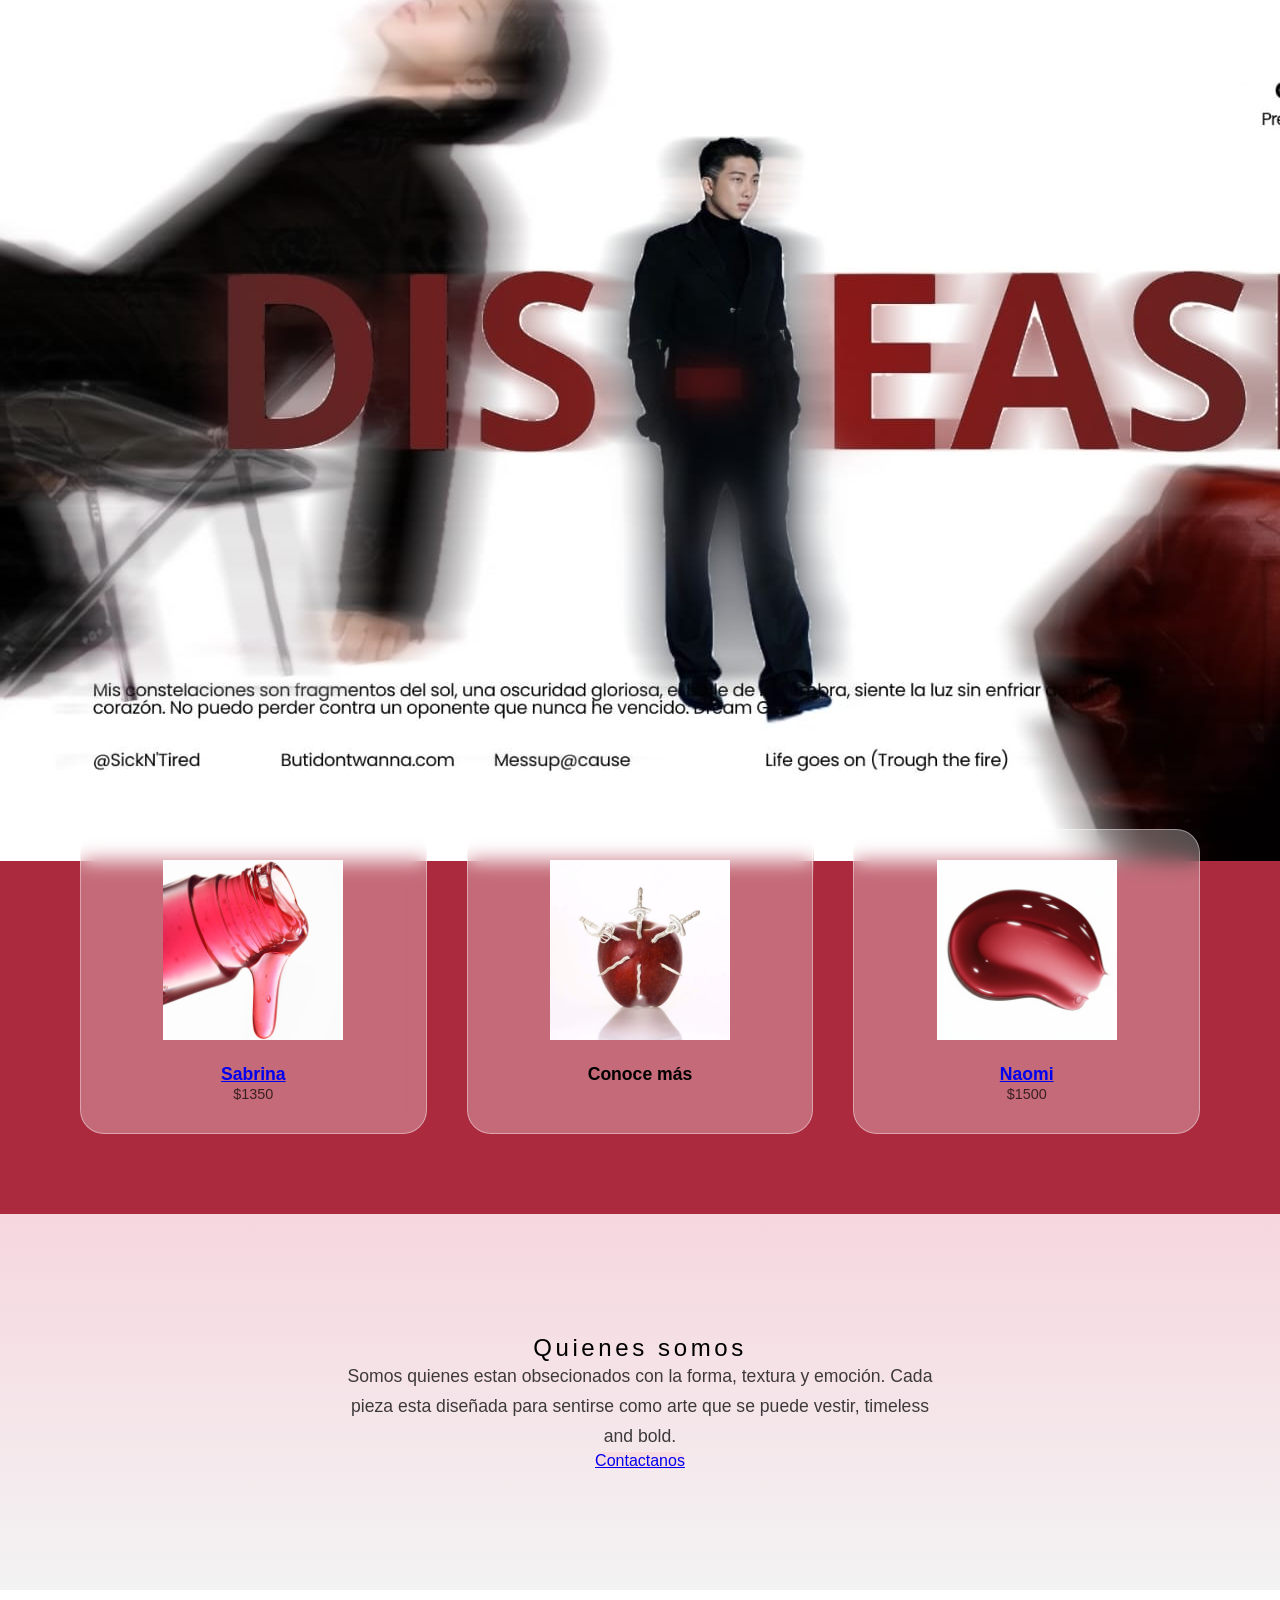
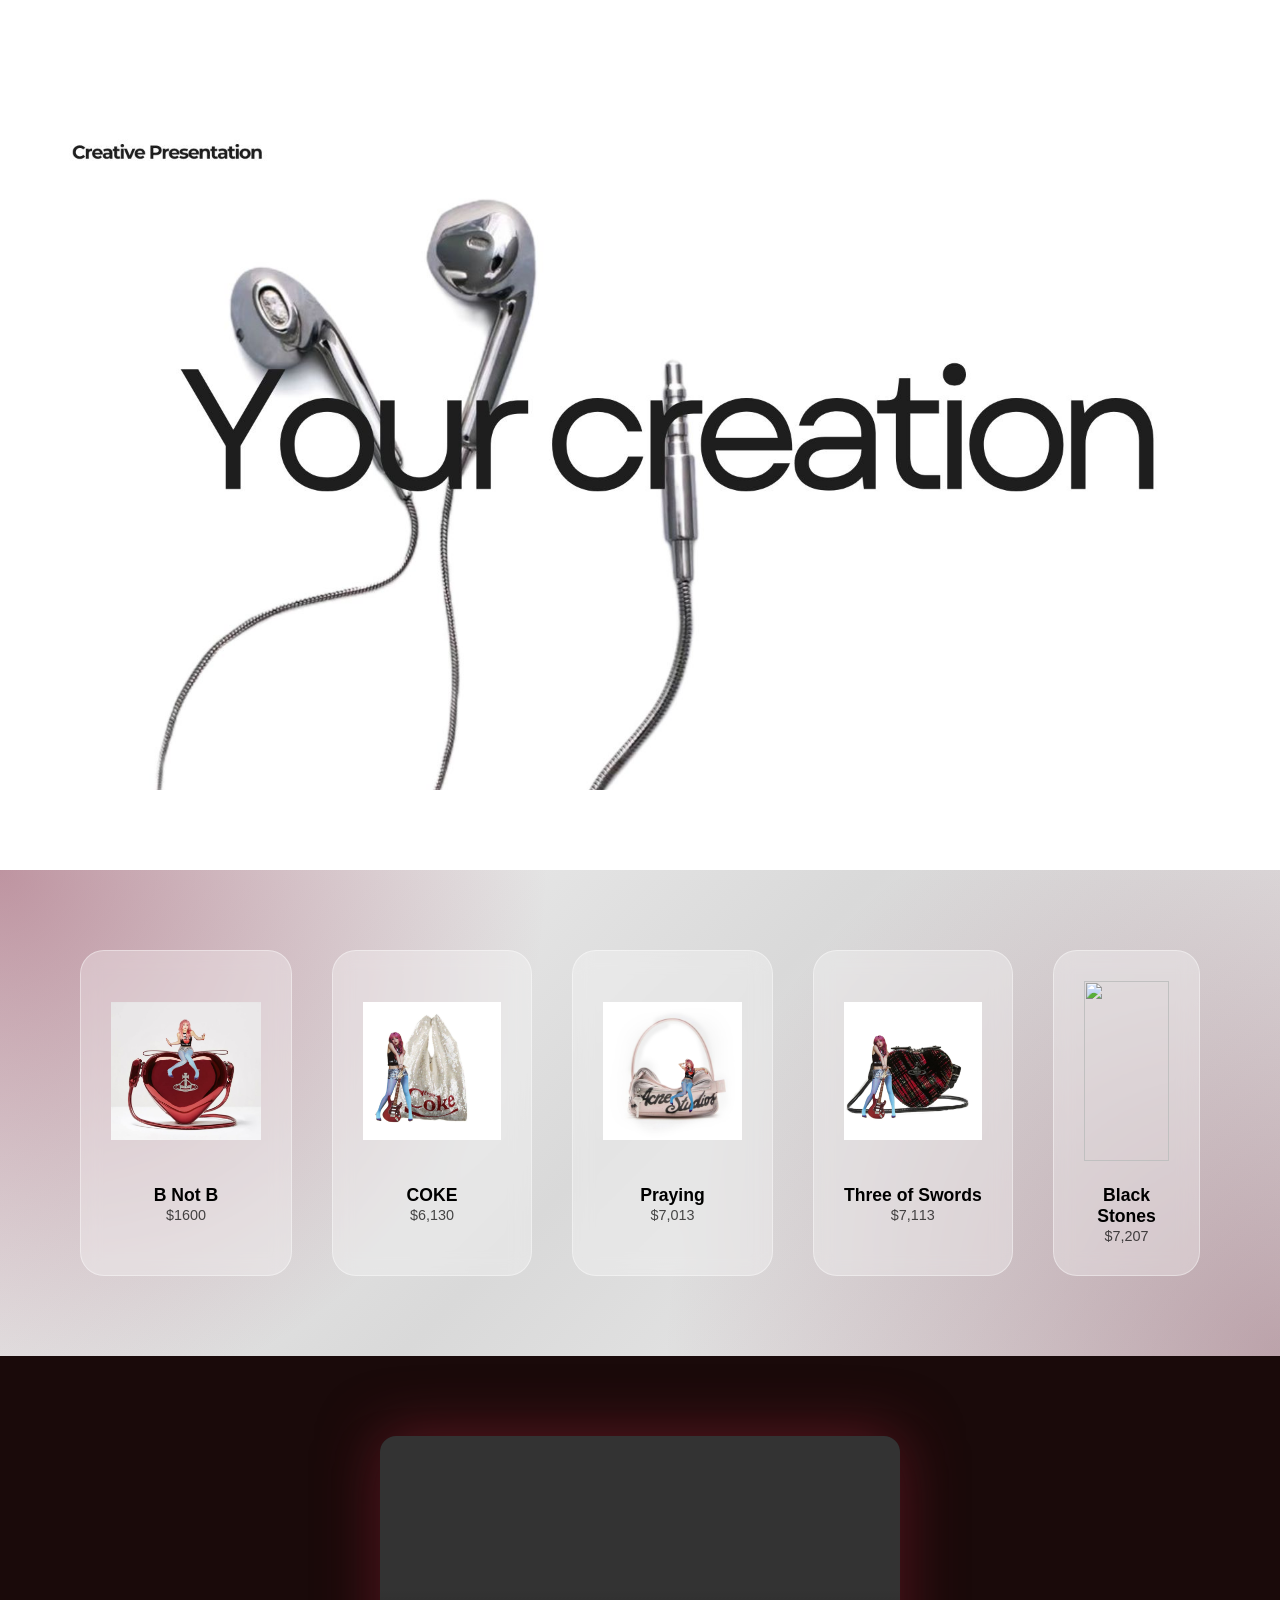
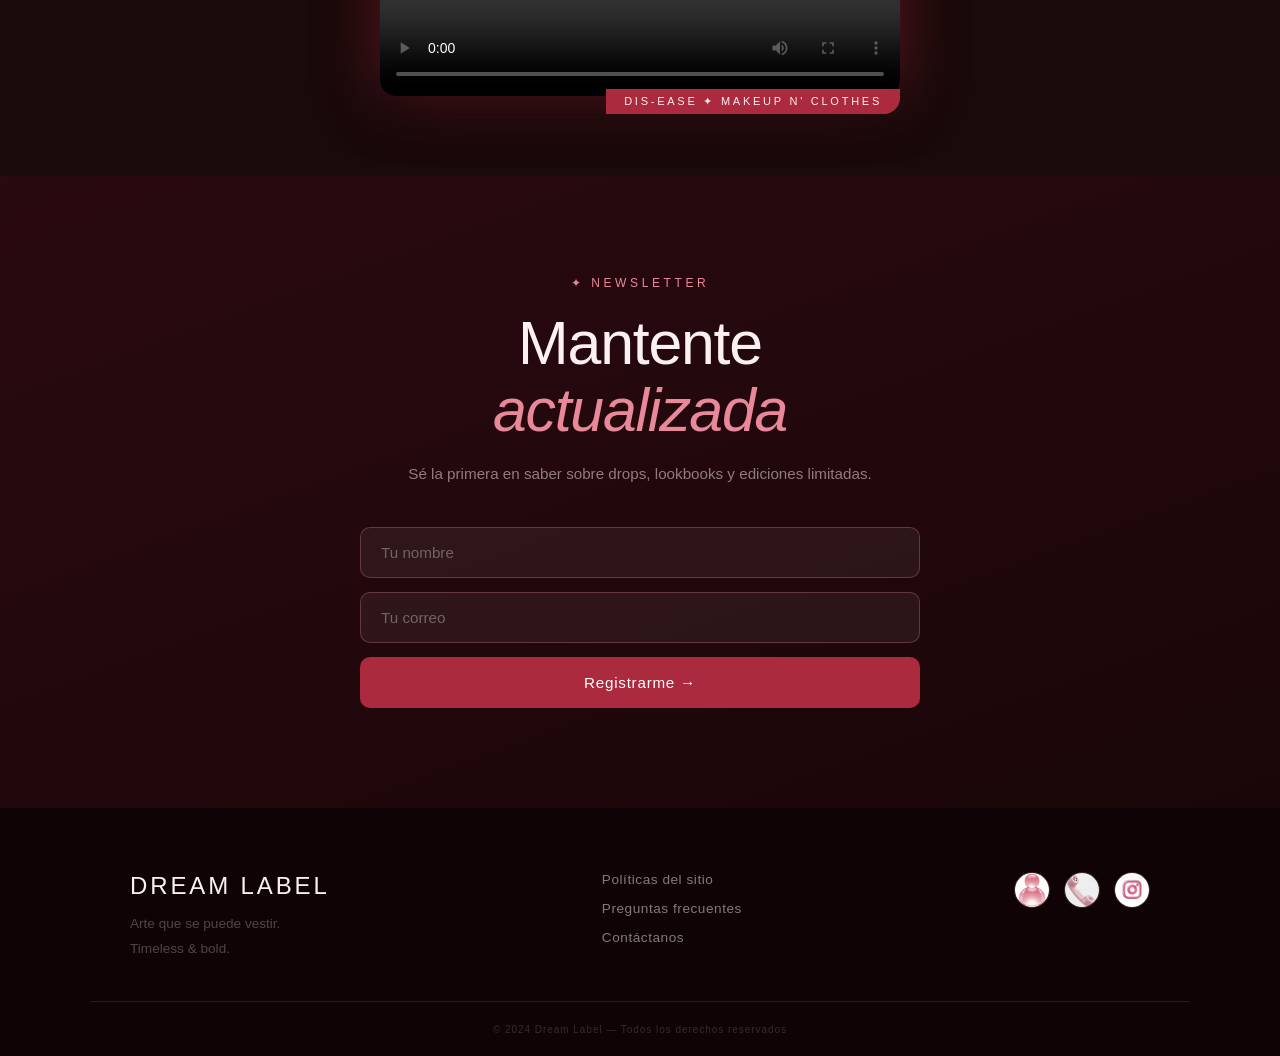
==== index 1.html @ e976645a "Add files via upload" ====
<!DOCTYPE html>
<html>
<head>
	<meta charset="utf-8">
	<meta name="viewport" content="width=device-width, initial-scale=1">
	<title>PAGWEB821</title>
	<link rel="stylesheet" type="text/css" href="decoracion 1.css">
</head>
<body>
	<header class="encabezado" role="banner">
 	<div class="contenedor">
 		<a href="#" class="logo">
 			<img src="logo.jpg" alt="logito">
 		</a>
 		<nav role ="navigation">
 			<ul>
 				<li><a href="#">Nosotros</a></li>
 				<li><a href="#">Servicio</a></li>
 				<li><a href="#">Contactanos</a></li>
 			</ul>
 		</nav>
 	</div>
 </header>
	<section class="hero">
	<img src="diseaselogo.jpeg" class="hero-img" alt="Marca">
	</section>
<section class="products">
	<div class="card">
		<img src="botelladegloss.jpeg" alt="Labial 1" >
		<h3><a href="index2.html">Sabrina</a></h3>
		<span>$1350</span>
	</div>
	<div class="card">
		<img src="tresespadas.jpeg" alt="tonos">
		<h3>Conoce más</h3>
	</div>
	<div class="card">	
		<img src="gloss.jpeg" alt="Labial 2">
		<h3><a href="index3.html"> Naomi</a></h3>
		<span>$1500</span>
	</div>
	
</section>
<section class="about">
<div class="about-text">
<h2>Quienes somos</h2>
<p>	
	Somos quienes estan obsecionados con la forma, textura y emoción.
	Cada pieza esta diseñada para sentirse como arte que se puede vestir, timeless and bold.
</p>	
<a href="#contact"class="bts">Contactanos</a>
</div>	
</section>
<section class="headline"></section>
<section class="products alt">
	<div class="card">
		<img src="redbagvw.jpeg">
		<h3>B Not B</h3>
		<span>$1600</span>
	</div>
	<div class="card">
	<img src="coke.jpeg">
	<h3>COKE</h3>
	<span>$6,130</span>	
	</div>
	<div class="card">
		<img src="acnestudios.jpeg">
		<h3>Praying</h3>
		<span>$7,013</span>
	</div>
	<div class="card">
		<img src="rednblackvw.jpeg">
			<h3>Three of Swords</h3>
			<span>$7,113</span>
	</div>
	<div class="card">
		<img src="vwbag.jpeg">
		<h3>Black Stones</h3>
		<span>$7,207</span>
	</div>
</section>
<section class="video-section">
		<div class="video-wrap">
			<video controls>
				<source src="videovictoria.mp4" type="video/mp4">
			</video>
			<div class="video-label">Dis-ease ✦ Makeup N' Clothes</div>
		</div>
	</section>
	<section class="suscripcion" id="contact">
		<div class="sus-inner">
			<p class="sus-eyebrow">✦ Newsletter</p>
			<h2 class="sus-titulo">Mantente<br><em>actualizada</em></h2>
			<p class="sus-sub">Sé la primera en saber sobre drops, lookbooks y ediciones limitadas.</p>
			<div class="sus-form">
				<input type="text" placeholder="Tu nombre" required>
				<input type="email" placeholder="Tu correo" required>
				<button type="button">Registrarme →</button>
			</div>
		</div>
	</section>
	<footer class="piedepagina" role="contentinfo">
		<div class="footer-inner">
			<div class="footer-brand">
				<span class="footer-logo">Dream Label</span>
				<p>Arte que se puede vestir.<br>Timeless & bold.</p>
			</div>
			<nav class="footer-nav">
				<a href="#">Políticas del sitio</a>
				<a href="#">Preguntas frecuentes</a>
				<a href="#">Contáctanos</a>
			</nav>
			<div class="footer-social">
				<a href="#" title="Perfil"><img src="perfil.jpg" alt="perfil"></a>
				<a href="#" title="telefono"><img src="telefono.jpg" alt="telefono"></a>
				<a href="#" title="instagram"><img src="insta.jpg" alt="instagram"></a>
			</div>
		</div>
		<div class="footer-bottom">
			<small>© 2024 Dream Label — Todos los derechos reservados</small>
		</div>
	</footer>

</body>
</html>
---- decoracion 1.css ----
*{
	margin: 	0;
	padding: 	0;
	box-sizing: border-box;
	font-family:'Helvetica Neue', sans-serif;
}
.body{
		background: #f7f4f2;
		color: 	#222;
}
.encabezado{ 
background: #800000; 
overflow: hidden;
}
.logo{
    float: left;
   position: relative;
    top: 15px; 
}
.logo img{
  width: 120px;
  height: auto;
}
.encabezado nav{ 
float: right; 
}
.encabezado nav ul{ 
margin: 0;
padding: 0;
list-style: none;
}
.encabezado nav ul li{ 
display: inline-block;
margin-right: -4px;
}
.encabezado nav ul li a{ 
display: block;
color: #fafbfd;
padding: 28px;
border-left: 1px solid #696969;
text-decoration: none;
}
.encabezado nav ul li a:hover{ 
background: #800000;
}
.hero{
	position: 	relative;
	height: 75vh;
	display: flex;
	align-items: center;
}
.products{
	display: 	grid;
	grid-template-columns: 	repeat(	auto-fit,minmax(220px, 1fr));
	gap: 40px;
	padding: 80px;
	background: #ab2a3e;
}
.card{
	background: rgba( 255, 255, 255, 0.3);
	border-radius: 	24px;
	padding: 	30px;
	text-align: center;
	transition: 	all 0.3s ease;
	cursor: 	pointer	;
	position: 	relative;
}
.card{
	backdrop-filter: 	blur(	10px);
	border: 1px solid rgba(	255,255,255, 0.4);	
}
.card img{
	width: 	100%;
	height: 180px;
	object-fit: contain;
	transition: transform 0.4s ease;
}
.card h3{
	margin-top: 20px;
	font-size: 	1.1rem;
}
.card span{
	font-size: 	0.9rem;
	opacity: 	0.7;
}
.card:hover{
	transform: 	translateY(	-15px);
	box-shadow: 	0 30px 60px rgba(0, 0, 0, 0.15);
}
.card:hover img{
	transform: 	scale(1.05);
}
.about{
	padding: 	120px 80px;
	background: linear-gradient(180deg,#f6d6df,#f3f3f3 );
	display: 	flex;
	justify-content: 	center;
}
.about-text{
	max-width: 	600px;
	text-align: 	center;
}
.about h2{
	font-size: 	4rems;
	letter-spacing: 0.15em;
	font-weight: 300;
}
.about p{
	font-size: 	1.1rem;
	line-height: 1.7;
	opacity: 	0.75;
}
.bts{
	background: rgba(	255,192,203, 0.3);
		backdrop-filter: blur(10px);
		border-radius: 999px;
		border:1px solid rgba(255, 255, 255, 0.4);
}

.headline{
	height: 80vh;
	background-image: 	url(headliner.jpeg);
	background-repeat: 	no-repeat;
	background-size: cover;
	background-position: center top;
	background-color:#ededed ;
	margin: 80px auto;
	position: relative	;
}
.products.alt{
  display: flex;
  gap: 40px;
  padding: 80px;
  overflow-x: auto;
  scroll-snap-type: x mandatory;
    background:
  radial-gradient(circle at top left, rgba(123, 30, 58, 0.45), transparent 40%),
  radial-gradient(circle at bottom right, rgba(90, 18, 40, 0.35), transparent 45%),
  linear-gradient(135deg, #f5f5f5, #d9d9d9, #f0f0f0);

}

.video-section {
  background: #1a0a0a;
  padding: 80px;
  display: flex;
  justify-content: center;
  align-items: center;
}
.video-wrap {
  position: relative;
  display: inline-block;
}
.video-wrap video {
  display: block;
  width: 520px;
  max-width: 90vw;
  border-radius: 16px;
  box-shadow: 0 0 60px rgba(171, 42, 62, 0.5), 0 20px 40px rgba(0,0,0,0.6);
}
.video-label {
  position: absolute;
  bottom: -18px;
  right: 0;
  background: #ab2a3e;
  color: #fdf0f2;
  font-size: 11px;
  letter-spacing: 0.25em;
  text-transform: uppercase;
  padding: 6px 18px;
  border-radius: 0 0 16px 0;
}
.suscripcion {
  background: linear-gradient(160deg, #2a0a10, #1a0608);
  padding: 100px 40px;
  display: flex;
  justify-content: center;
}
.sus-inner {
  max-width: 560px;
  width: 100%;
  text-align: center;
}
.sus-eyebrow {
  color: #e8889a;
  font-size: 12px;
  letter-spacing: 0.3em;
  text-transform: uppercase;
  margin-bottom: 20px;
}
.sus-titulo {
  font-size: clamp(2.4rem, 5vw, 3.8rem);
  font-weight: 200;
  color: #fdf0f2;
  line-height: 1.1;
  letter-spacing: -0.02em;
  margin-bottom: 18px;
}
.sus-titulo em {
  font-style: italic;
  color: #e8889a;
  font-weight: 400;
}
.sus-sub {
  color: rgba(253, 240, 242, 0.5);
  font-size: 0.95rem;
  line-height: 1.7;
  margin-bottom: 40px;
}
.sus-form {
  display: flex;
  flex-direction: column;
  gap: 14px;
}
.sus-form input {
  background: rgba(255,255,255,0.06);
  border: 1px solid rgba(232, 136, 154, 0.3);
  border-radius: 10px;
  padding: 16px 20px;
  color: #fdf0f2;
  font-size: 0.95rem;
  outline: none;
  transition: border-color 0.2s;
}
.sus-form input::placeholder { color: rgba(253,240,242,0.35); }
.sus-form input:focus { border-color: #e8889a; }
.sus-form button {
  background: #ab2a3e;
  color: white;
  border: none;
  border-radius: 10px;
  padding: 17px;
  font-size: 0.95rem;
  letter-spacing: 0.05em;
  cursor: pointer;
  transition: background 0.2s, transform 0.15s;
}
.sus-form button:hover { background: #c73352; transform: translateY(-2px); }
.piedepagina {
  background: #0f0305;
  color: rgba(253,240,242,0.55);
  padding: 0;
}
.footer-inner {
  max-width: 1100px;
  margin: 0 auto;
  padding: 64px 40px 40px;
  display: flex;
  flex-wrap: wrap;
  gap: 48px;
  align-items: flex-start;
  justify-content: space-between;
  border-bottom: 1px solid rgba(232,136,154,0.15);
}
.footer-brand .footer-logo {
  display: block;
  font-size: 1.5rem;
  font-weight: 300;
  letter-spacing: 0.12em;
  color: #fdf0f2;
  text-transform: uppercase;
  margin-bottom: 12px;
}
.footer-brand p {
  font-size: 0.85rem;
  line-height: 1.8;
  opacity: 0.5;
}
.footer-nav {
  display: flex;
  flex-direction: column;
  gap: 14px;
}
.footer-nav a {
  color: rgba(253,240,242,0.5);
  text-decoration: none;
  font-size: 0.85rem;
  letter-spacing: 0.04em;
  transition: color 0.2s;
}
.footer-nav a:hover { color: #e8889a; }
.footer-social {
  display: flex;
  gap: 14px;
  align-items: center;
}
.footer-social a img {
  width: 36px;
  height: 36px;
  object-fit: cover;
  border-radius: 50%;
  filter: grayscale(30%);
  border: 1px solid rgba(232,136,154,0.25);
  transition: border-color 0.2s, transform 0.2s;
}
.footer-social a:hover img {
  border-color: #e8889a;
  transform: scale(1.1);
}
.footer-bottom {
  text-align: center;
  padding: 20px 40px;
  font-size: 0.75rem;
  letter-spacing: 0.08em;
  opacity: 0.3;
}
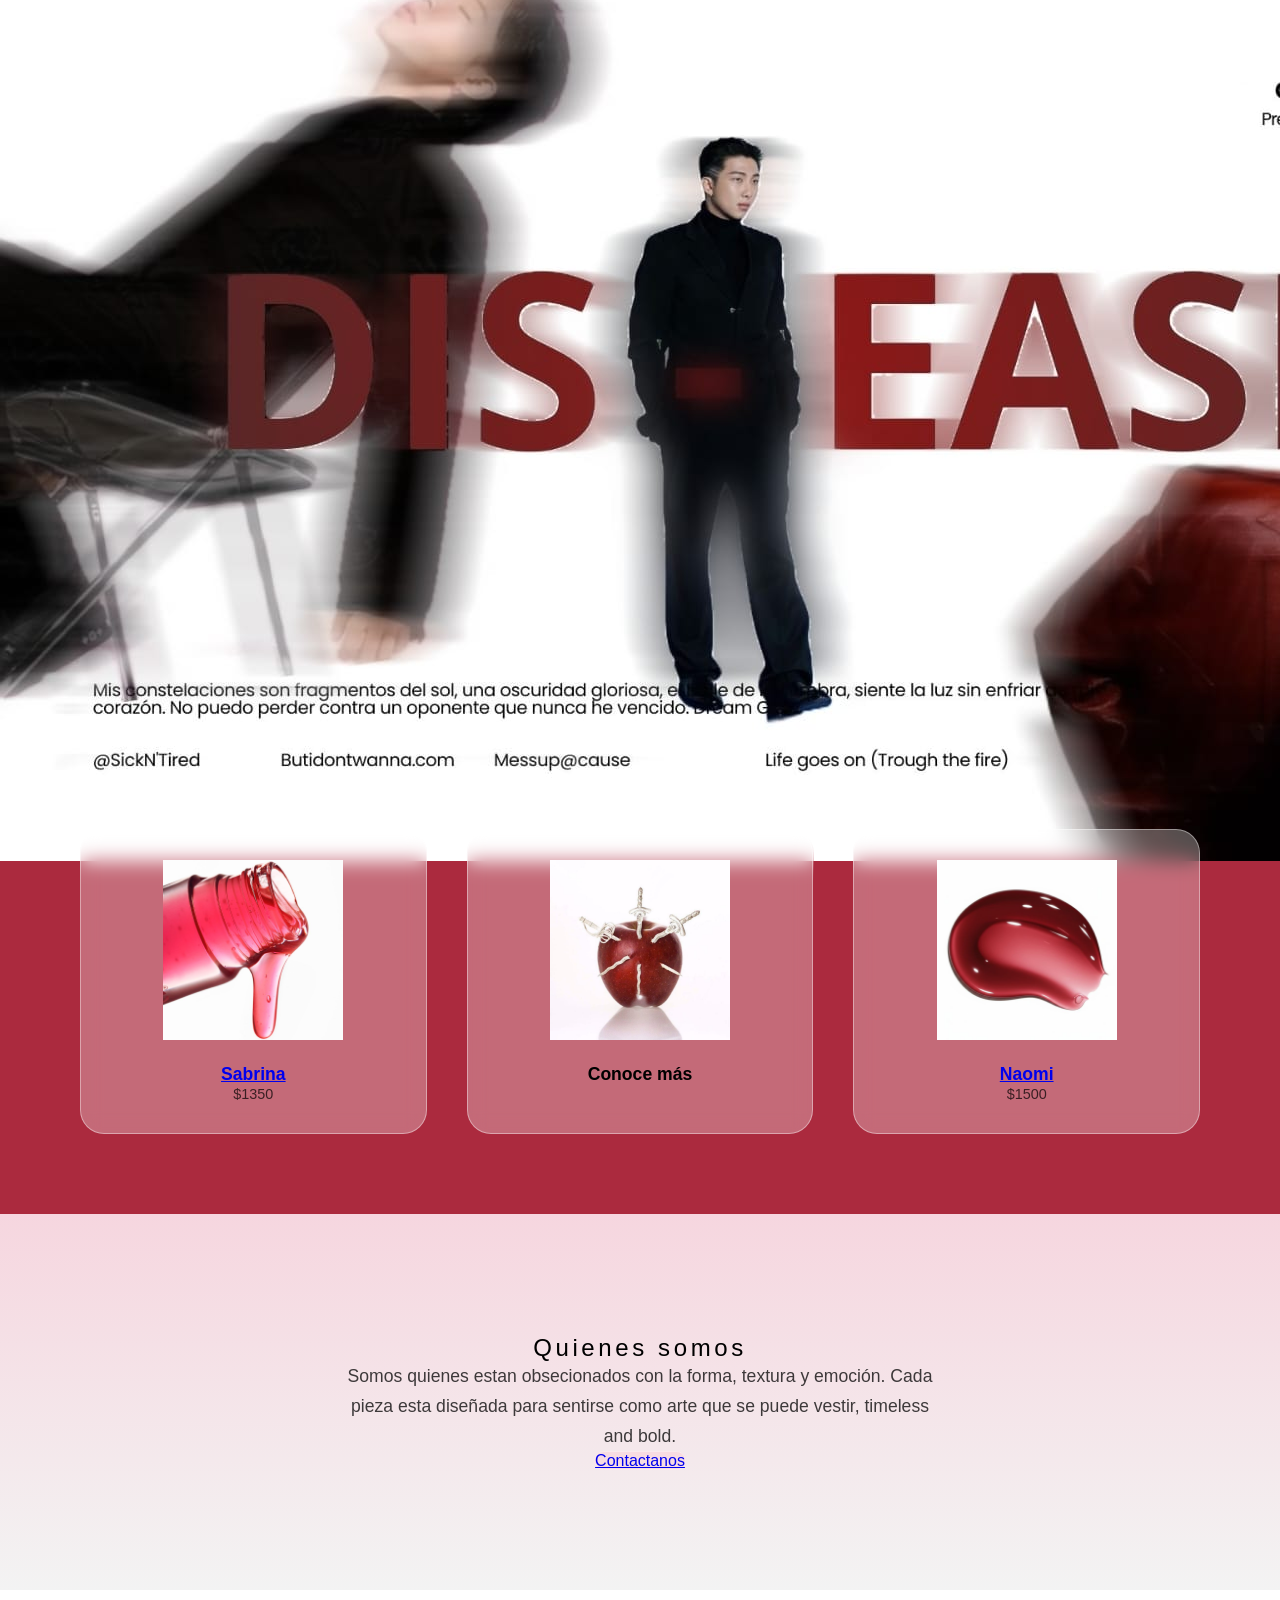
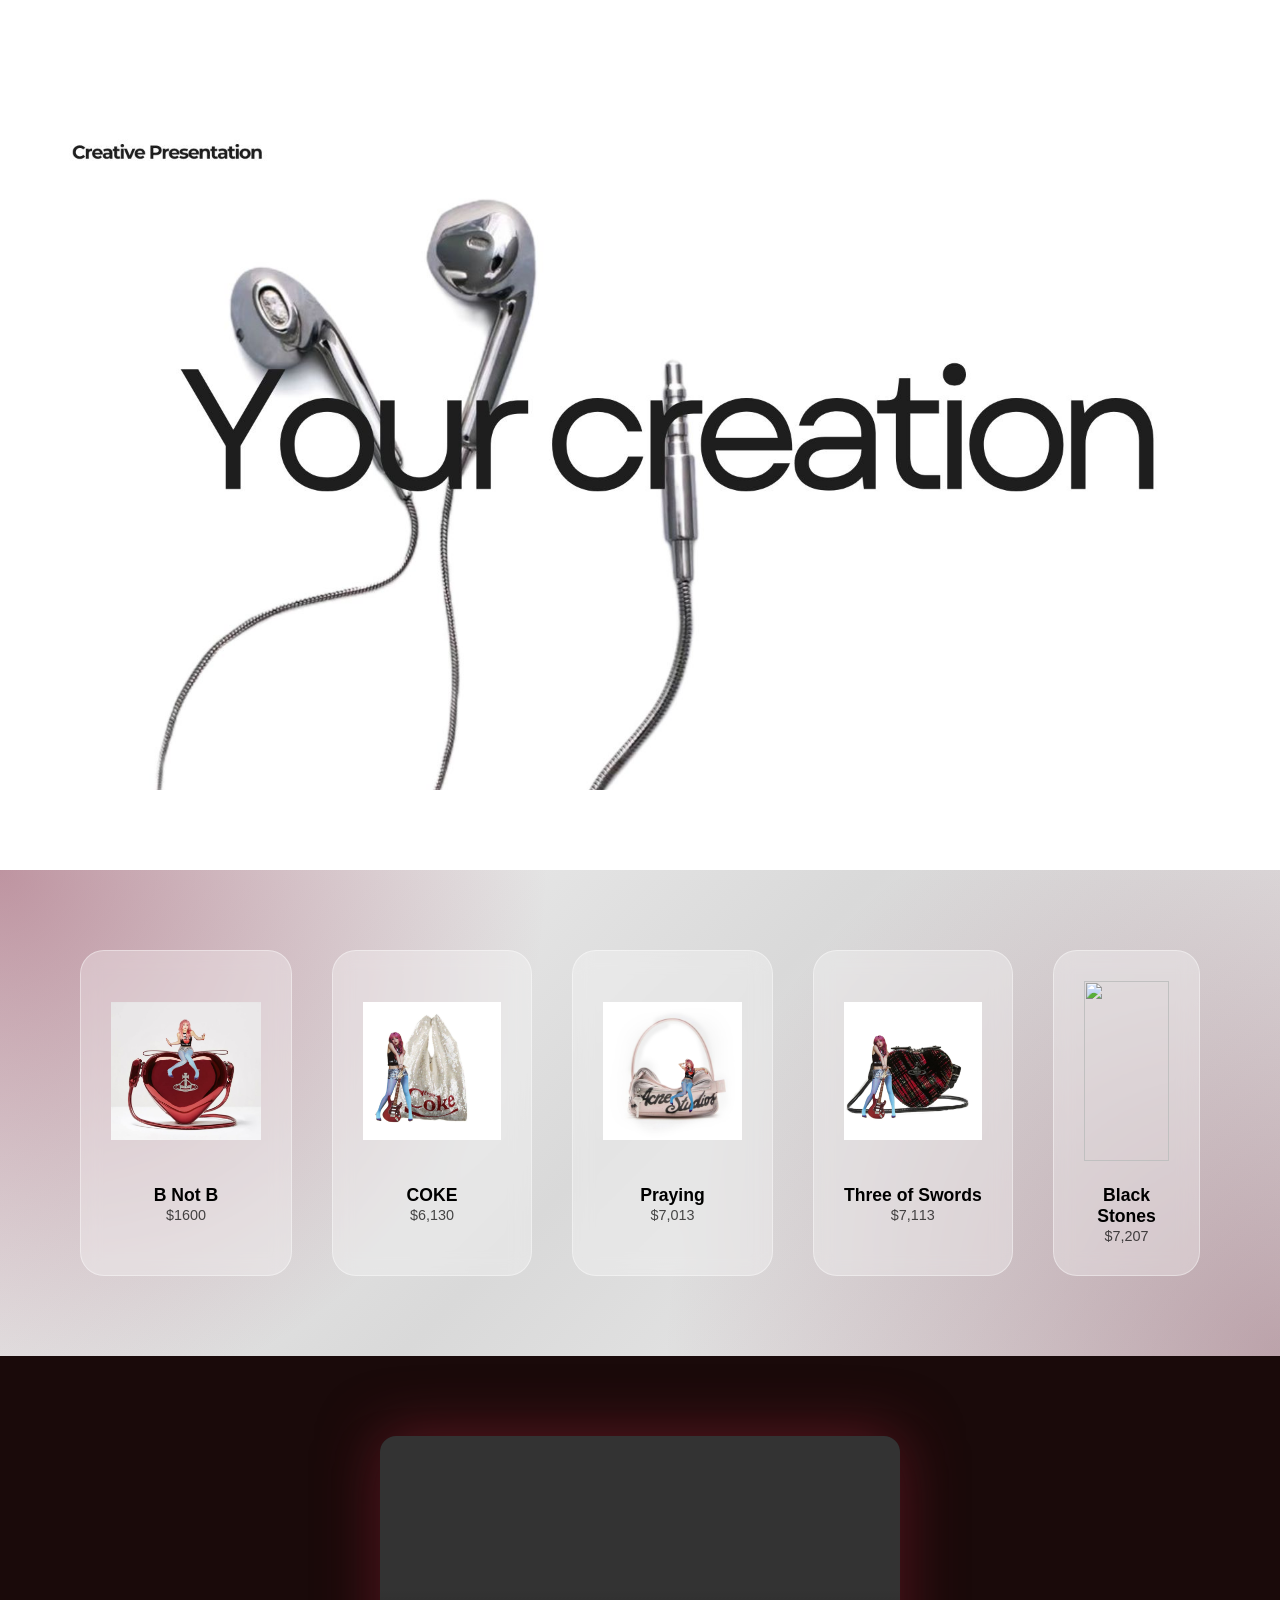
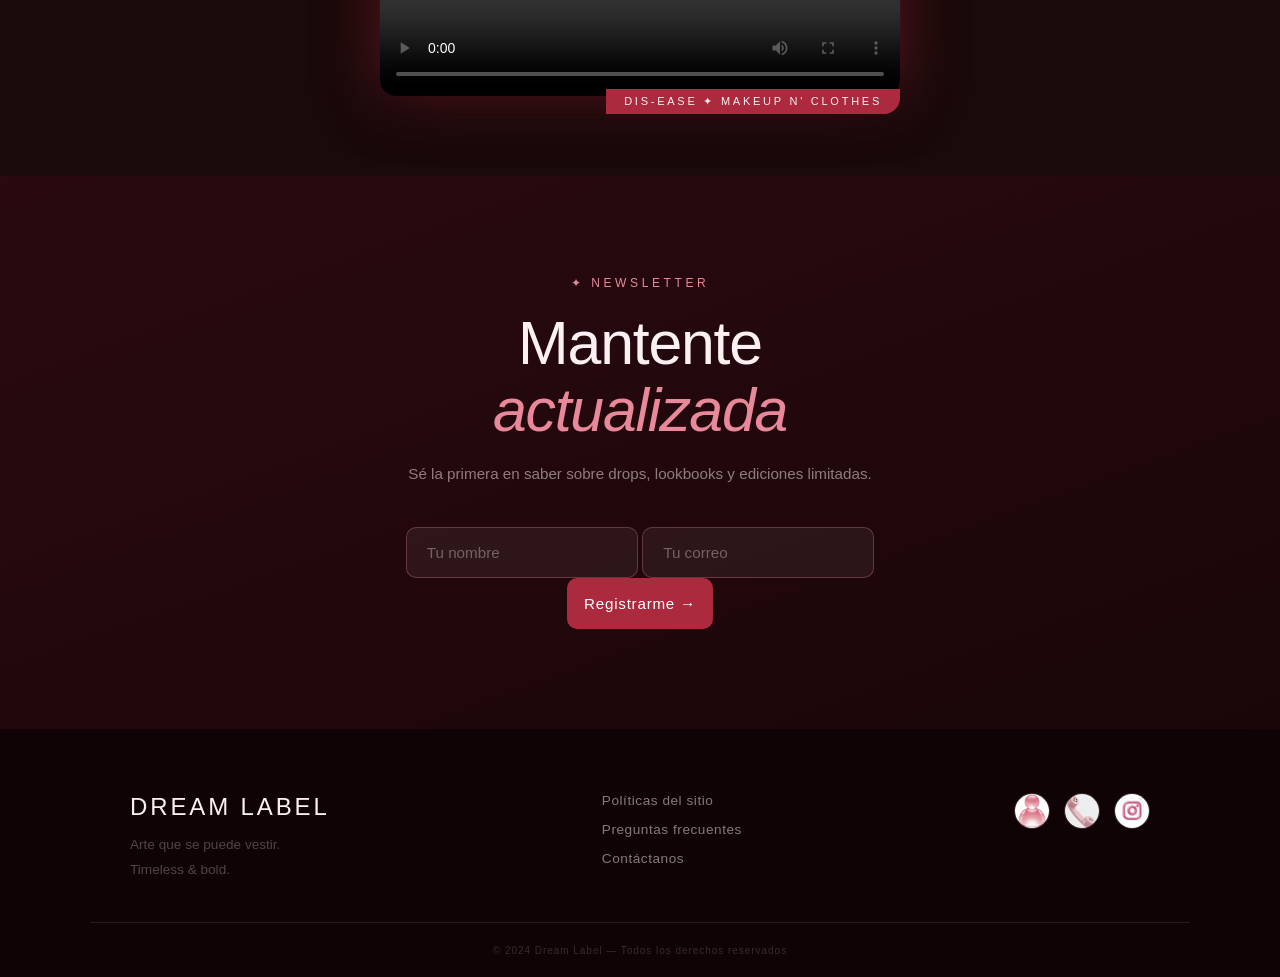
==== commit 387f42c1: "Revise index 1.html structure and add newsletter form Updated the HTML structure and added a form fo" ====
--- a/index 1.html
+++ b/index 1.html
@@ -93,6 +93,10 @@
 			<h2 class="sus-titulo">Mantente<br><em>actualizada</em></h2>
 			<p class="sus-sub">Sé la primera en saber sobre drops, lookbooks y ediciones limitadas.</p>
 			<div class="sus-form">
+				<form
+					action=https://formspree.io/f/xvzykwaz
+				  method="POST"
+				>
 				<input type="text" placeholder="Tu nombre" required>
 				<input type="email" placeholder="Tu correo" required>
 				<button type="button">Registrarme →</button>
@@ -122,4 +126,4 @@
 	</footer>
 
 </body>
-</html>+</html>
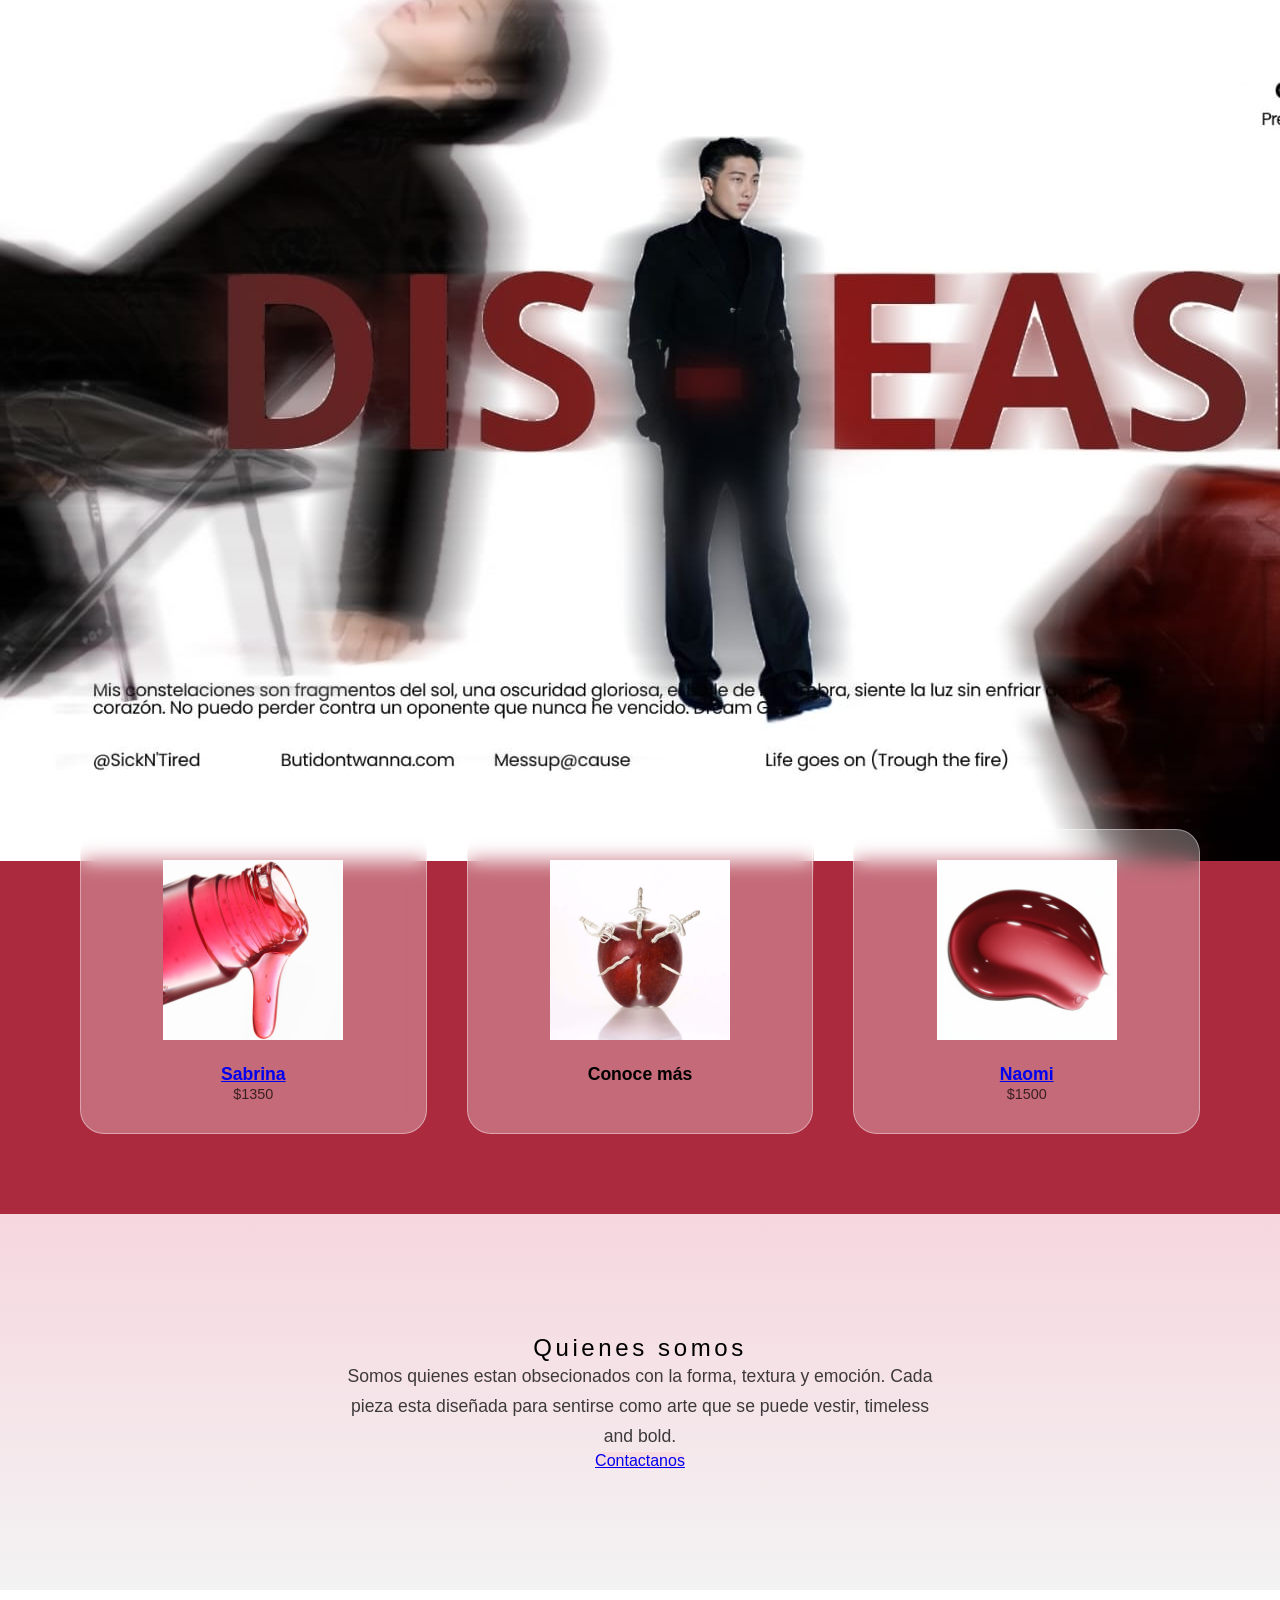
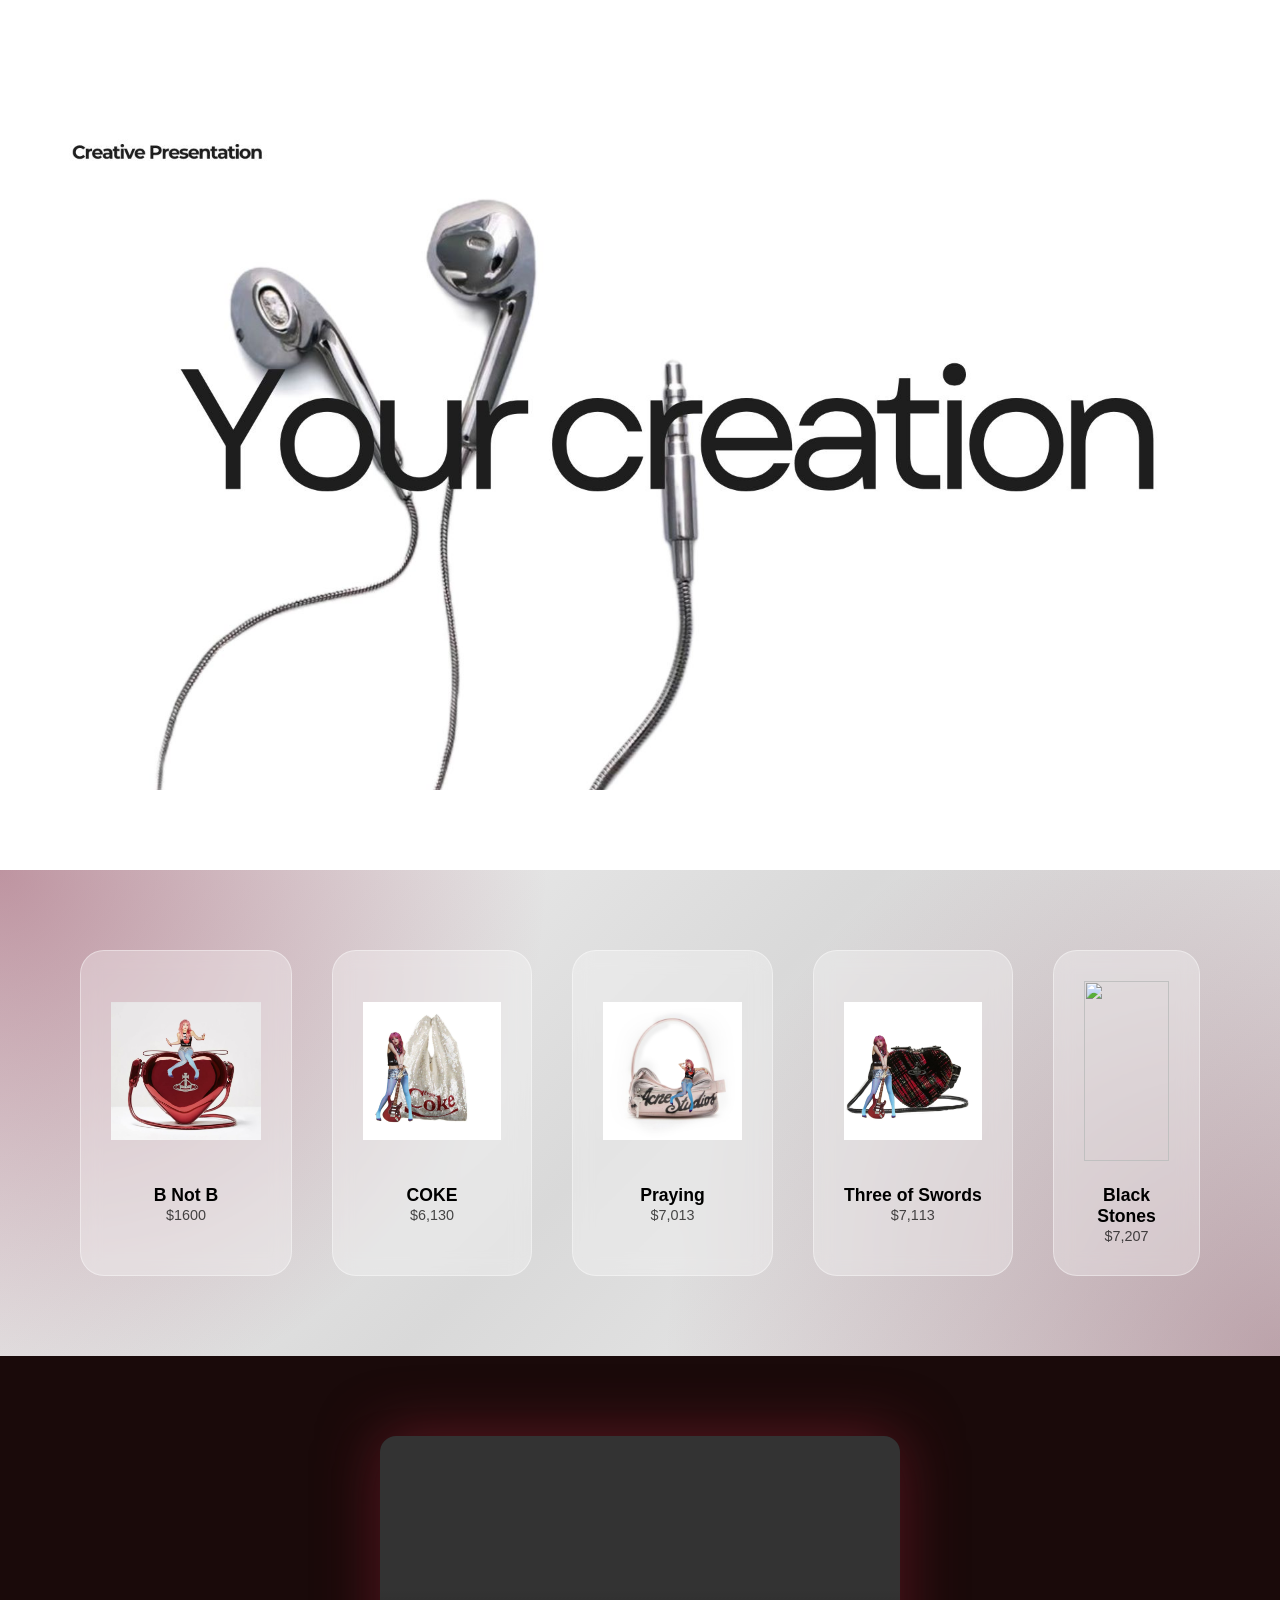
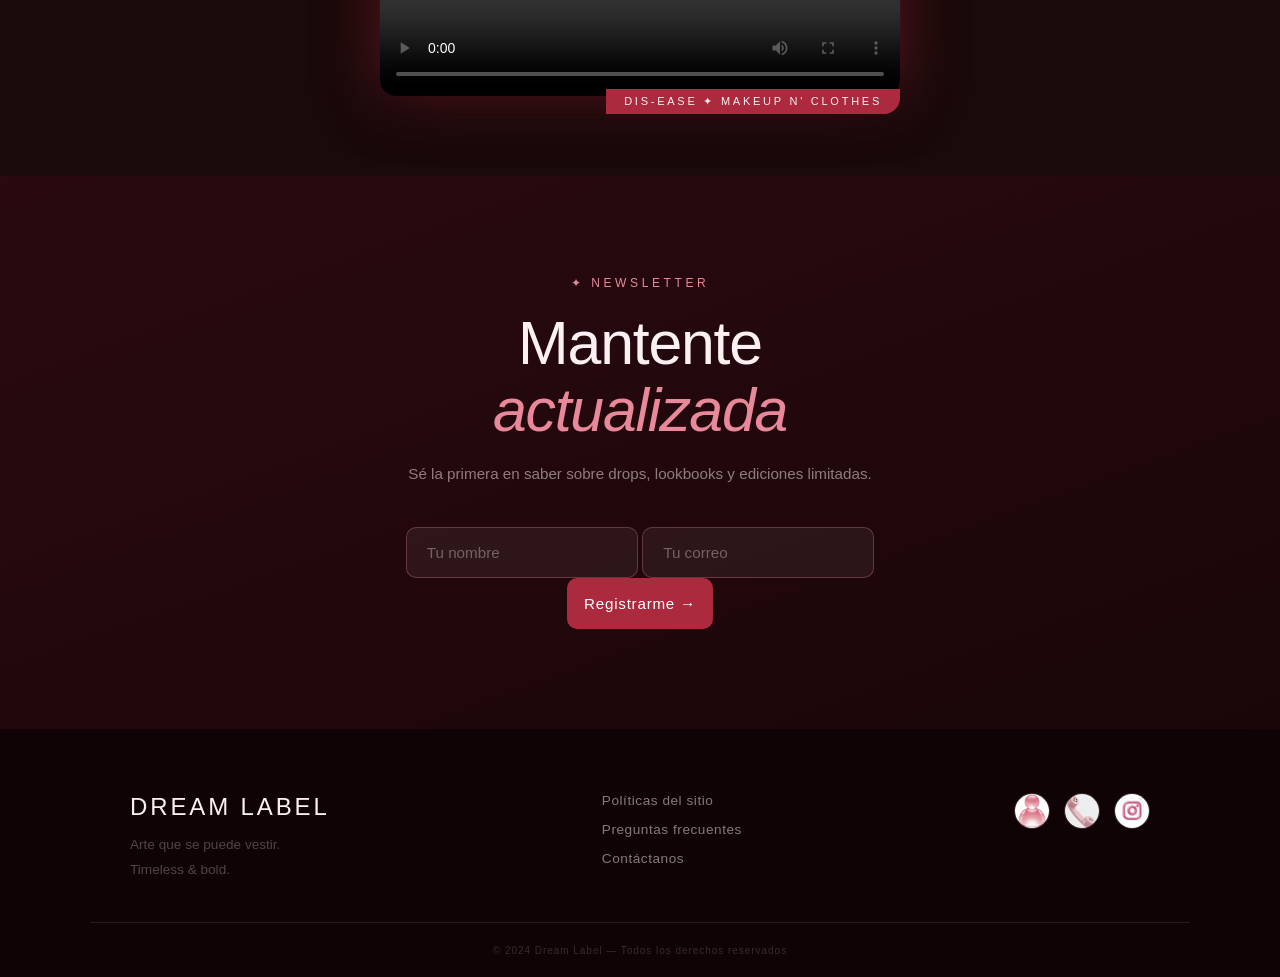
==== commit 720a92ed: "Update index.html1" ====
--- a/index 1.html
+++ b/index 1.html
@@ -100,6 +100,7 @@
 				<input type="text" placeholder="Tu nombre" required>
 				<input type="email" placeholder="Tu correo" required>
 				<button type="button">Registrarme →</button>
+				</form>
 			</div>
 		</div>
 	</section>
